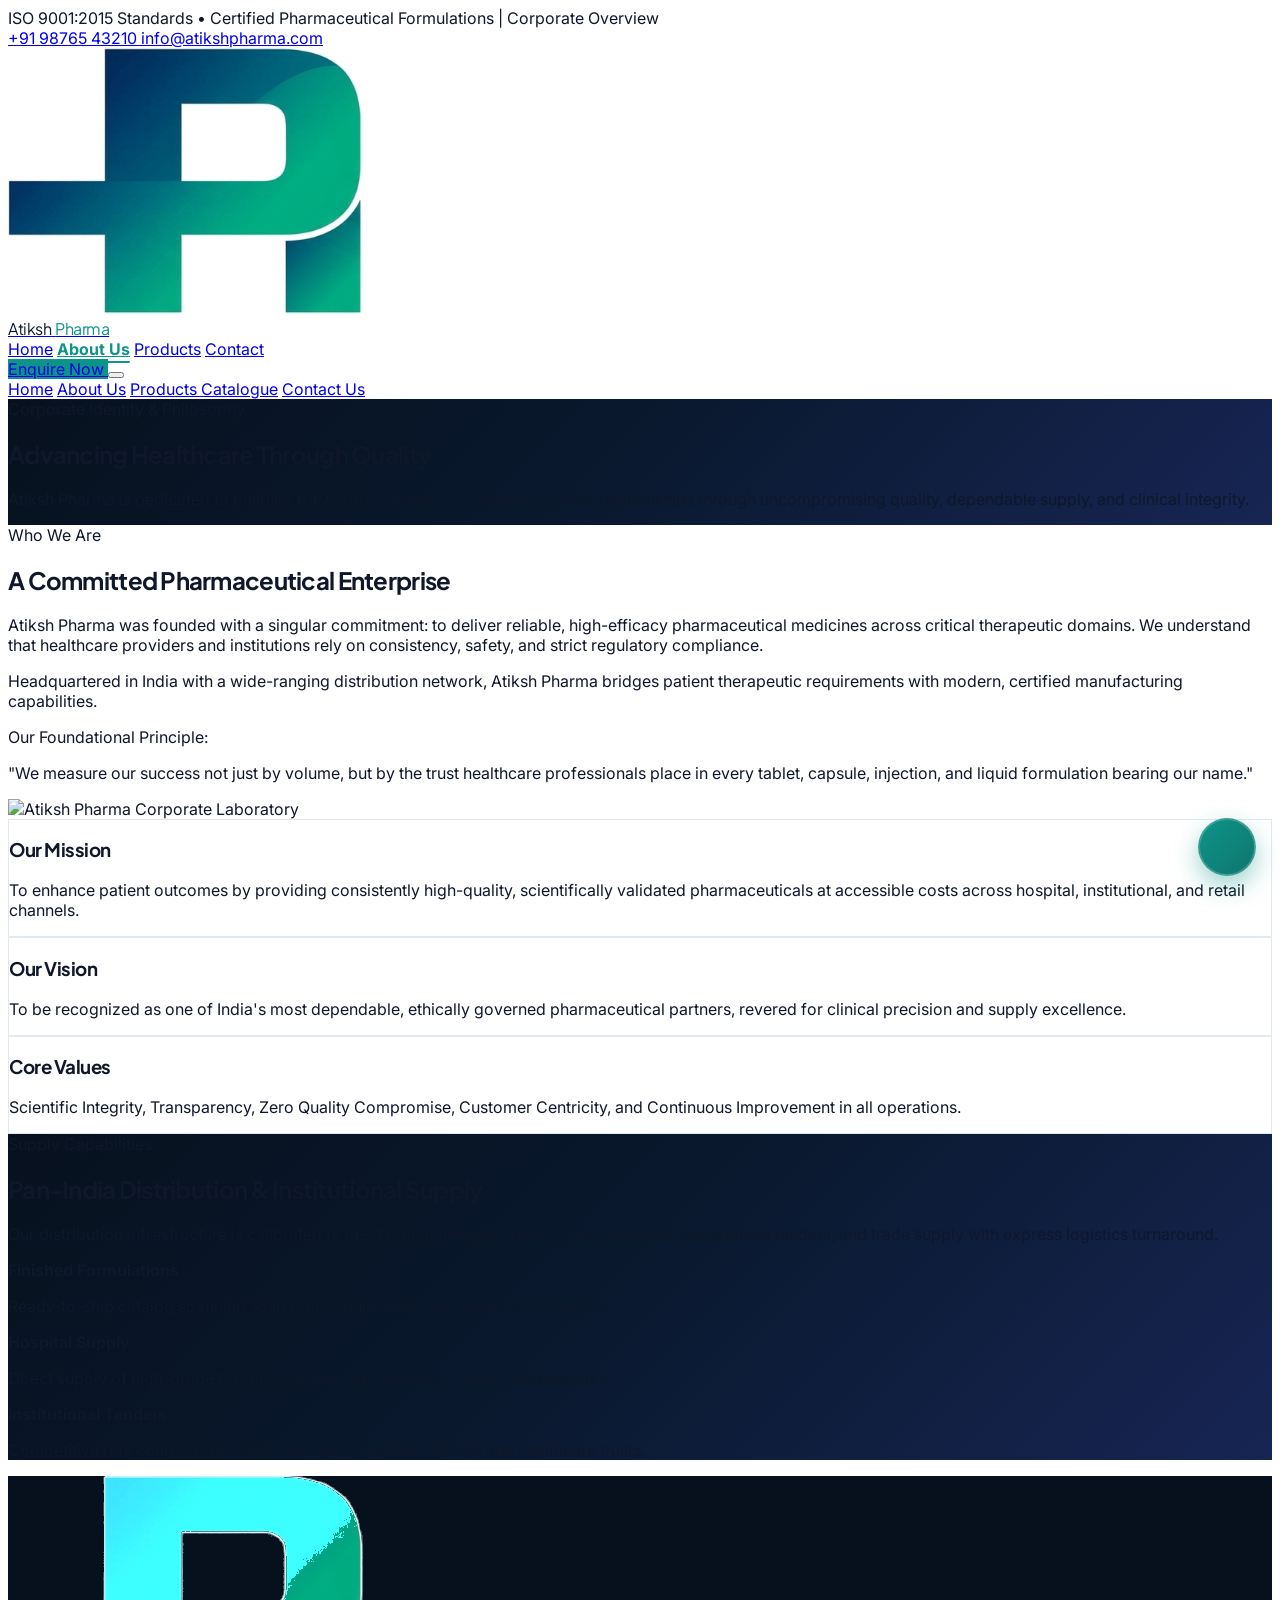
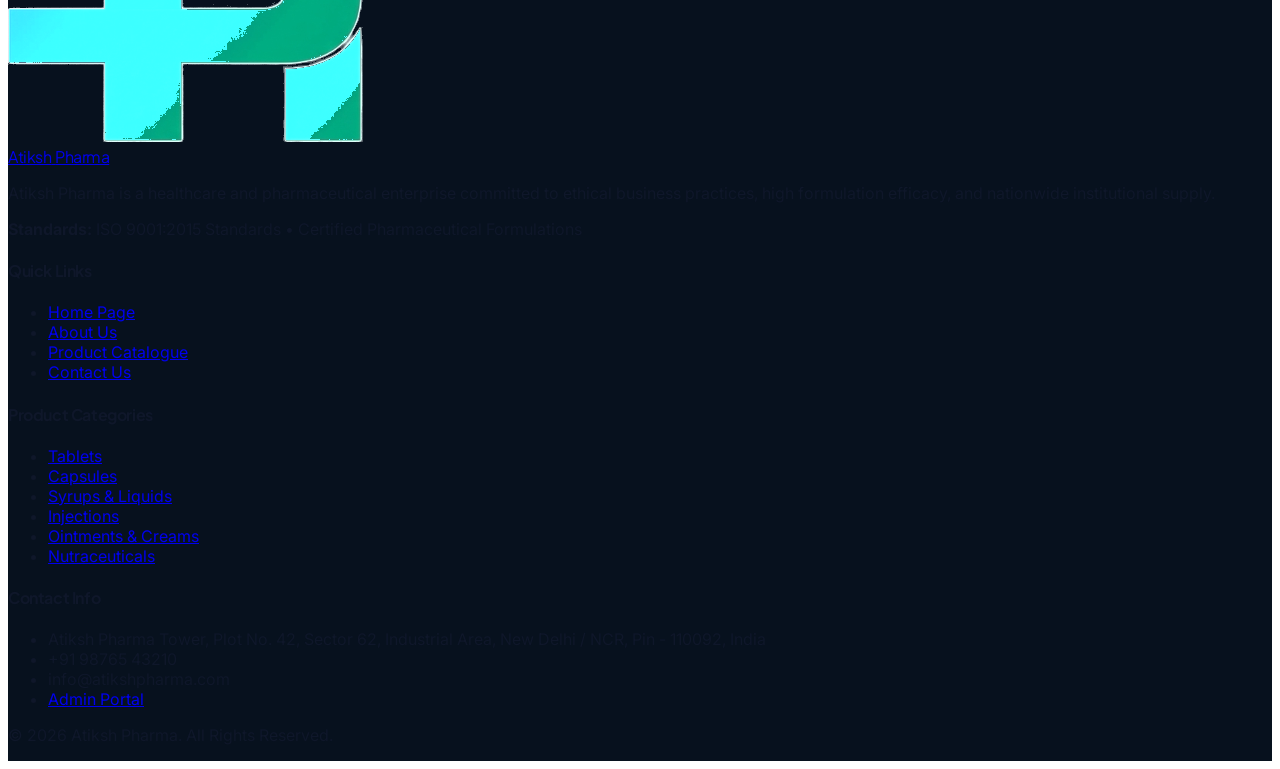
==== about.html @ 2815989f "FILES" ====
<!DOCTYPE html>
<html lang="en">
<head>
  <meta charset="UTF-8">
  <meta name="viewport" content="width=device-width, initial-scale=1.0">
  <title>About Us | Atiksh Pharma — Advancing Healthcare Through Quality</title>
  <meta name="description" content="Discover Atiksh Pharma's mission, quality philosophy, and corporate commitment to delivering high-efficacy certified pharmaceutical formulations.">
  
  <!-- Tailwind CSS CDN -->
  <script src="https://cdn.tailwindcss.com"></script>
  
  <!-- Lucide Icons -->
  <script src="https://unpkg.com/lucide@latest"></script>
  
  <!-- Custom Stylesheet -->
  <link rel="stylesheet" href="css/style.css">
  
  <script>
    tailwind.config = {
      theme: {
        extend: {
          colors: {
            navy: {
              50: '#F0F7FF',
              100: '#E0F2FE',
              800: '#172554',
              900: '#0F172A',
              primary: '#0A192F',
              dark: '#07111E',
            },
            teal: {
              50: '#F0FDFA',
              100: '#CCFBF1',
              200: '#99F6E4',
              500: '#14B8A6',
              600: '#0D9488',
              700: '#0F766E',
              800: '#115E59',
              900: '#134E4A',
            },
            charcoal: '#0F172A',
          }
        }
      }
    }
  </script>
</head>
<body class="bg-white text-slate-800 antialiased flex flex-col min-h-screen">

  <!-- TOP BAR -->
  <div class="bg-navy-dark text-slate-300 text-xs py-2 px-4 border-b border-slate-800/80">
    <div class="max-w-7xl mx-auto flex flex-wrap justify-between items-center gap-2">
      <div class="flex items-center gap-3">
        <span class="inline-flex items-center gap-1.5 text-teal-400 font-semibold">
          <span class="w-2 h-2 rounded-full bg-teal-400 animate-pulse-dot"></span>
          ISO 9001:2015 Standards • Certified Pharmaceutical Formulations
        </span>
        <span class="hidden md:inline text-slate-600">|</span>
        <span class="hidden md:inline text-slate-400">Corporate Overview</span>
      </div>
      <div class="flex items-center gap-6 text-xs font-medium">
        <a href="tel:+919876543210" class="hover:text-teal-400 transition-colors flex items-center gap-1.5">
          <i data-lucide="phone" class="w-3.5 h-3.5 text-teal-400"></i>
          <span>+91 98765 43210</span>
        </a>
        <a href="mailto:info@atikshpharma.com" class="hover:text-teal-400 transition-colors flex items-center gap-1.5">
          <i data-lucide="mail" class="w-3.5 h-3.5 text-teal-400"></i>
          <span>info@atikshpharma.com</span>
        </a>
      </div>
    </div>
  </div>

  <!-- STICKY NAVBAR -->
  <header class="sticky top-0 z-50 bg-white/95 backdrop-blur-md border-b border-slate-200/80 shadow-xs">
    <div class="max-w-7xl mx-auto px-4 sm:px-6 lg:px-8">
      <div class="flex justify-between items-center h-20">
        
        <!-- Logo -->
        <a href="index.html" class="flex items-center gap-3 group py-1">
          <img src="images/symbol.png" alt="Atiksh Pharma" class="h-10 sm:h-12 w-auto object-contain group-hover:scale-105 transition-transform shrink-0">
          <div class="flex flex-col justify-center leading-[1.02]">
            <span class="text-2xl sm:text-[25px] font-black tracking-tight font-brand" style="color: #0A192F;">Atiksh</span>
            <span class="text-2xl sm:text-[25px] font-black tracking-tight font-brand" style="color: #0D9488;">Pharma</span>
          </div>
        </a>

        <!-- Desktop Navigation Links -->
        <nav class="hidden lg:flex items-center gap-7 font-semibold text-sm text-slate-700">
          <a href="index.html" class="nav-link hover:text-navy-primary">Home</a>
          <a href="about.html" class="nav-link active">About Us</a>
          <a href="products.html" class="nav-link hover:text-navy-primary">Products</a>
          
          <a href="contact.html" class="nav-link hover:text-navy-primary">Contact</a>
        </nav>

        <!-- Right CTA & Mobile Hamburger -->
        <div class="flex items-center gap-3">
          <a href="contact.html" class="hidden sm:inline-flex items-center gap-2 px-5 py-2.5 text-xs font-bold text-white rounded-xl shadow-md transition-all hover:bg-teal-700" style="background-color:#0D9488;">
            <i data-lucide="send" class="w-3.5 h-3.5"></i>
            <span>Enquire Now</span>
          </a>

          <button id="mobile-menu-btn" class="lg:hidden p-2 rounded-lg text-slate-700 hover:bg-slate-100" aria-label="Toggle navigation">
            <i data-lucide="menu" class="w-6 h-6"></i>
          </button>
        </div>

      </div>
    </div>

    <!-- Mobile Drawer Menu -->
    <div id="mobile-menu" class="hidden lg:hidden bg-white border-b border-slate-200 px-4 py-4 space-y-2 text-sm font-semibold">
      <a href="index.html" class="block py-2 px-3 text-slate-700 hover:bg-slate-50 rounded-lg">Home</a>
      <a href="about.html" class="block py-2 px-3 text-teal-700 bg-teal-50 rounded-lg">About Us</a>
      <a href="products.html" class="block py-2 px-3 text-slate-700 hover:bg-slate-50 rounded-lg">Products Catalogue</a>
      
      <a href="contact.html" class="block py-2 px-3 text-slate-700 hover:bg-slate-50 rounded-lg">Contact Us</a>
    </div>
  </header>

  <!-- PAGE HERO -->
  <section class="bg-navy-gradient text-white py-16 border-b border-slate-800" style="background: linear-gradient(135deg, #07111E 0%, #0A192F 50%, #172554 100%);">
    <div class="max-w-7xl mx-auto px-4 sm:px-6 lg:px-8">
      <div class="max-w-3xl">
        <span class="text-xs font-bold uppercase tracking-wider text-teal-300 bg-white/10 px-3 py-1 rounded-md inline-block mb-3" data-site-key="aboutHeroBadge">
          Corporate Identity &amp; Philosophy
        </span>
        <h1 class="text-3xl sm:text-5xl font-black font-brand tracking-tight" data-site-key="aboutHeroTitle">
          Advancing Healthcare Through Quality
        </h1>
        <p class="text-slate-300 text-sm sm:text-base mt-2 leading-relaxed" data-site-key="aboutHeroDescription">
          Atiksh Pharma is dedicated to building trustworthy, science-led pharmaceutical relationships through uncompromising quality, dependable supply, and clinical integrity.
        </p>
      </div>
    </div>
  </section>

  <!-- ABOUT DETAILED OVERVIEW -->
  <main class="py-20 bg-white">
    <div class="max-w-7xl mx-auto px-4 sm:px-6 lg:px-8 space-y-20">
      
      <!-- Section 1: Introduction Grid -->
      <div class="grid lg:grid-cols-12 gap-12 items-center">
        <div class="lg:col-span-6 space-y-6">
          <span class="text-xs font-bold uppercase tracking-wider text-teal-700 bg-teal-50 px-3 py-1 rounded-md" data-site-key="aboutWhoBadge">
            Who We Are
          </span>
          <h2 class="text-2xl sm:text-3xl font-extrabold text-slate-900 tracking-tight font-brand" data-site-key="aboutWhoTitle">
            A Committed Pharmaceutical Enterprise
          </h2>
          <p class="text-sm sm:text-base text-slate-600 leading-relaxed" data-site-key="aboutWhoParagraph1">
            Atiksh Pharma was founded with a singular commitment: to deliver reliable, high-efficacy pharmaceutical medicines across critical therapeutic domains. We understand that healthcare providers and institutions rely on consistency, safety, and strict regulatory compliance.
          </p>
          <p class="text-sm sm:text-base text-slate-600 leading-relaxed" data-site-key="aboutWhoParagraph2">
            Headquartered in India with a wide-ranging distribution network, Atiksh Pharma bridges patient therapeutic requirements with modern, certified manufacturing capabilities.
          </p>

          <div class="p-5 rounded-2xl bg-slate-50 border border-slate-200 text-xs text-slate-700 space-y-2">
            <div class="flex items-center gap-2 font-bold text-slate-900">
              <i data-lucide="shield-alert" class="w-4 h-4 text-teal-600"></i>
              <span>Our Foundational Principle:</span>
            </div>
            <p class="italic text-slate-600">
              "We measure our success not just by volume, but by the trust healthcare professionals place in every tablet, capsule, injection, and liquid formulation bearing our name."
            </p>
          </div>
        </div>

        <div class="lg:col-span-6">
          <div class="rounded-3xl overflow-hidden border border-slate-200 shadow-xl bg-slate-100 relative">
            <img src="https://images.unsplash.com/photo-1584017911766-d451b3d0e843?w=800&auto=format&fit=crop&q=80" alt="Atiksh Pharma Corporate Laboratory" data-site-key="aboutWhoImage" class="w-full h-96 object-cover">
          </div>
        </div>
      </div>

      <!-- Section 2: Mission, Vision, Values -->
      <div class="grid sm:grid-cols-3 gap-8">
        
        <div class="p-8 rounded-3xl bg-slate-50 border border-slate-200 flex flex-col justify-between pharma-card">
          <div>
            <div class="w-12 h-12 rounded-2xl bg-teal-50 text-teal-700 flex items-center justify-center mb-6">
              <i data-lucide="target" class="w-6 h-6"></i>
            </div>
            <h3 class="text-lg font-bold text-slate-900 mb-2" data-site-key="aboutMissionTitle">Our Mission</h3>
            <p class="text-xs text-slate-600 leading-relaxed" data-site-key="aboutMissionText">
              To enhance patient outcomes by providing consistently high-quality, scientifically validated pharmaceuticals at accessible costs across hospital, institutional, and retail channels.
            </p>
          </div>
        </div>

        <div class="p-8 rounded-3xl bg-slate-50 border border-slate-200 flex flex-col justify-between pharma-card">
          <div>
            <div class="w-12 h-12 rounded-2xl bg-teal-50 text-teal-700 flex items-center justify-center mb-6">
              <i data-lucide="eye" class="w-6 h-6"></i>
            </div>
            <h3 class="text-lg font-bold text-slate-900 mb-2" data-site-key="aboutVisionTitle">Our Vision</h3>
            <p class="text-xs text-slate-600 leading-relaxed" data-site-key="aboutVisionText">
              To be recognized as one of India's most dependable, ethically governed pharmaceutical partners, revered for clinical precision and supply excellence.
            </p>
          </div>
        </div>

        <div class="p-8 rounded-3xl bg-slate-50 border border-slate-200 flex flex-col justify-between pharma-card">
          <div>
            <div class="w-12 h-12 rounded-2xl bg-teal-50 text-teal-700 flex items-center justify-center mb-6">
              <i data-lucide="gem" class="w-6 h-6"></i>
            </div>
            <h3 class="text-lg font-bold text-slate-900 mb-2" data-site-key="aboutValuesTitle">Core Values</h3>
            <p class="text-xs text-slate-600 leading-relaxed" data-site-key="aboutValuesText">
              Scientific Integrity, Transparency, Zero Quality Compromise, Customer Centricity, and Continuous Improvement in all operations.
            </p>
          </div>
        </div>

      </div>

      <!-- Section 3: Operations & Distribution Reach -->
      <div class="p-8 sm:p-12 rounded-3xl bg-navy-gradient text-white border border-slate-800" style="background: linear-gradient(135deg, #07111E 0%, #0A192F 50%, #172554 100%);">
        <div class="max-w-3xl mb-8">
          <span class="text-xs font-bold uppercase tracking-wider text-teal-400 bg-white/10 px-3 py-1 rounded-md inline-block mb-3">
            Supply Capabilities
          </span>
          <h2 class="text-2xl sm:text-3xl font-black font-brand">
            Pan-India Distribution &amp; Institutional Supply
          </h2>
          <p class="text-slate-300 text-xs sm:text-sm mt-2 leading-relaxed">
            Our distribution infrastructure is calibrated to meet urgent hospital inventory requirements, government tenders, and trade supply with express logistics turnaround.
          </p>
        </div>

        <div class="grid sm:grid-cols-3 gap-6 text-xs">
          <div class="p-4 rounded-xl bg-white/5 border border-white/10">
            <strong class="text-teal-300 block mb-1 text-sm font-bold">Finished Formulations</strong>
            <p class="text-slate-300">Ready-to-ship catalog spanning solid orals, liquid orals, injectables, and topicals.</p>
          </div>
          <div class="p-4 rounded-xl bg-white/5 border border-white/10">
            <strong class="text-teal-300 block mb-1 text-sm font-bold">Hospital Supply</strong>
            <p class="text-slate-300">Direct supply of high-grade formulations for multi-specialty healthcare networks.</p>
          </div>
          <div class="p-4 rounded-xl bg-white/5 border border-white/10">
            <strong class="text-teal-300 block mb-1 text-sm font-bold">Institutional Tenders</strong>
            <p class="text-slate-300">Competitive rate contracts for multi-specialty hospital networks and healthcare trusts.</p>
          </div>
        </div>
      </div>

    </div>
  </main>

  <!-- PREMIUM DARK FOOTER -->
  <footer class="bg-navy-dark text-slate-300 text-xs pt-16 pb-8 border-t border-slate-800" style="background-color:#07111E;">
    <div class="max-w-7xl mx-auto px-4 sm:px-6 lg:px-8">
      
      <div class="grid grid-cols-1 md:grid-cols-2 lg:grid-cols-5 gap-10 pb-12 border-b border-slate-800/80">
        
        <!-- Company Info -->
        <div class="lg:col-span-2 space-y-4">
          <a href="index.html" class="flex items-center gap-3 group">
            <img src="images/symbol-light.png" alt="Atiksh Pharma" class="h-10 sm:h-11 w-auto object-contain shrink-0">
            <div class="flex flex-col justify-center leading-[1.02]">
              <span class="text-2xl sm:text-[25px] font-black tracking-tight text-white font-brand">Atiksh</span>
              <span class="text-2xl sm:text-[25px] font-black tracking-tight text-teal-400 font-brand">Pharma</span>
            </div>
          </a>
          <p class="text-xs text-slate-400 leading-relaxed max-w-sm">
            Atiksh Pharma is a healthcare and pharmaceutical enterprise committed to ethical business practices, high formulation efficacy, and nationwide institutional supply.
          </p>
          <div class="pt-1 text-[11px] text-slate-400 space-y-1">
            <p><strong>Standards:</strong> <span data-site-key="footerStandards">ISO 9001:2015 Standards • Certified Pharmaceutical Formulations</span></p>
          </div>
        </div>

        <div>
          <h4 class="text-white font-bold text-xs uppercase tracking-wider mb-4">Quick Links</h4>
          <ul class="space-y-2.5">
            <li><a href="index.html" class="hover:text-teal-300 transition-colors">Home Page</a></li>
            <li><a href="about.html" class="hover:text-teal-300 transition-colors">About Us</a></li>
            <li><a href="products.html" class="hover:text-teal-300 transition-colors">Product Catalogue</a></li>
            <li><a href="contact.html" class="hover:text-teal-300 transition-colors">Contact Us</a></li>
          </ul>
        </div>

        <div>
          <h4 class="text-white font-bold text-xs uppercase tracking-wider mb-4">Product Categories</h4>
          <ul class="space-y-2.5">
            <li><a href="products.html?category=tablet" class="hover:text-teal-300 transition-colors">Tablets</a></li>
            <li><a href="products.html?category=capsule" class="hover:text-teal-300 transition-colors">Capsules</a></li>
            <li><a href="products.html?category=syrup" class="hover:text-teal-300 transition-colors">Syrups &amp; Liquids</a></li>
            <li><a href="products.html?category=inject" class="hover:text-teal-300 transition-colors">Injections</a></li>
            <li><a href="products.html?category=derma" class="hover:text-teal-300 transition-colors">Ointments &amp; Creams</a></li>
            <li><a href="products.html?category=nutra" class="hover:text-teal-300 transition-colors">Nutraceuticals</a></li>
          </ul>
        </div>

        <div>
          <h4 class="text-white font-bold text-xs uppercase tracking-wider mb-4">Contact Info</h4>
          <ul class="space-y-2.5">
            <li class="flex items-start gap-2">
              <i data-lucide="map-pin" class="w-4 h-4 text-teal-400 shrink-0 mt-0.5"></i>
              <span class="text-slate-400 site-address" data-site-key="address">Sector 62, Industrial Area, New Delhi / NCR, India</span>
            </li>
            <li class="flex items-center gap-2">
              <i data-lucide="phone" class="w-4 h-4 text-teal-400 shrink-0"></i>
              <span class="text-slate-400 site-phone" data-site-key="phone">+91 98765 43210</span>
            </li>
            <li class="flex items-center gap-2">
              <i data-lucide="mail" class="w-4 h-4 text-teal-400 shrink-0"></i>
              <span class="text-slate-400 site-email" data-site-key="email">info@atikshpharma.com</span>
            </li>
            <li class="pt-2">
              <a href="admin.html" class="inline-flex items-center gap-1.5 text-[11px] font-bold text-teal-300 hover:text-white bg-slate-900 border border-slate-700 px-3 py-1.5 rounded-lg transition-colors">
                <i data-lucide="lock" class="w-3 h-3"></i> Admin Portal
              </a>
            </li>
          </ul>
        </div>

      </div>

      <div class="pt-8 flex flex-col sm:flex-row items-center justify-between text-xs text-slate-500 gap-4">
        <p>© <span class="current-year">2026</span> Atiksh Pharma. All Rights Reserved.</p>
      </div>

    </div>
  </footer>

  <!-- Floating WhatsApp Action Button -->
  <a href="https://wa.me/919876543210?text=Hello%20Atiksh%20Pharma%2C%20I%20am%20interested%20in%20your%20pharmaceutical%20products." target="_blank" rel="noopener noreferrer" class="whatsapp-float shadow-xl" aria-label="Chat on WhatsApp">
    <i data-lucide="message-circle" class="w-6 h-6"></i>
  </a>

  <!-- Scripts -->
  <script src="js/site-config.js"></script>
  <script src="js/site-renderer.js"></script>
  <script src="js/products-data.js"></script>
  <script src="js/main.js"></script>
</body>
</html>
---- css/style.css ----
/* Atiksh Pharma - Premium Corporate Navy & Teal Visual Identity */
@charset "UTF-8";

/* Custom Typography Import */
@import url('https://fonts.googleapis.com/css2?family=Inter:wght@300;400;500;600;700;800&family=Plus+Jakarta+Sans:wght@500;600;700;800;900&family=Space+Grotesk:wght@600;700;800&display=swap');

:root {
  --color-primary-navy: #0A192F;
  --color-navy-dark: #07111E;
  --color-navy-light: #1E3A8A;
  --color-teal-primary: #0D9488;
  --color-teal-light: #14B8A6;
  --color-teal-soft: #F0FDFA;
  --color-teal-border: #CCFBF1;
  --color-bg-light: #F8FAFC;
  --color-bg-alt: #F1F5F9;
  --color-charcoal: #0F172A;
  --color-slate-muted: #64748B;
  --color-border-subtle: #E2E8F0;
}

/* Typography & Base Reset */
html {
  scroll-behavior: smooth;
  font-family: 'Inter', system-ui, -apple-system, BlinkMacSystemFont, 'Segoe UI', Roboto, Oxygen, Ubuntu, Cantarell, sans-serif;
  color: var(--color-charcoal);
  background-color: #ffffff;
}

body {
  overflow-x: hidden;
  display: flex;
  flex-direction: column;
  min-height: 100vh;
}

h1, h2, h3, h4, h5, h6, .font-heading {
  font-family: 'Plus Jakarta Sans', 'Inter', sans-serif;
  letter-spacing: -0.025em;
}

.font-brand {
  font-family: 'Plus Jakarta Sans', 'Space Grotesk', sans-serif;
  letter-spacing: -0.03em;
}

/* Custom Scrollbar */
::-webkit-scrollbar {
  width: 8px;
  height: 8px;
}
::-webkit-scrollbar-track {
  background: #F1F5F9;
}
::-webkit-scrollbar-thumb {
  background: #94A3B8;
  border-radius: 4px;
}
::-webkit-scrollbar-thumb:hover {
  background: #0D9488;
}

/* Gradients */
.bg-navy-gradient {
  background: linear-gradient(135deg, #07111E 0%, #0A192F 50%, #172554 100%);
}

.bg-hero-gradient {
  background: radial-gradient(circle at 85% 20%, rgba(13, 148, 136, 0.15) 0%, transparent 40%),
              radial-gradient(circle at 10% 80%, rgba(30, 58, 138, 0.25) 0%, transparent 45%),
              linear-gradient(135deg, #060D17 0%, #0A192F 55%, #0F2744 100%);
}

.bg-teal-gradient {
  background: linear-gradient(135deg, #0D9488 0%, #0F766E 100%);
}

.bg-card-gradient {
  background: linear-gradient(180deg, #FFFFFF 0%, #F8FAFC 100%);
}

.text-gradient-teal {
  background: linear-gradient(135deg, #14B8A6 0%, #2DD4BF 100%);
  -webkit-background-clip: text;
  -webkit-text-fill-color: transparent;
}

.text-gradient-navy {
  background: linear-gradient(135deg, #0A192F 0%, #1E3A8A 100%);
  -webkit-background-clip: text;
  -webkit-text-fill-color: transparent;
}

/* Scientific Grid Background Pattern */
.bg-science-grid {
  background-size: 32px 32px;
  background-image: 
    linear-gradient(to right, rgba(226, 232, 240, 0.6) 1px, transparent 1px),
    linear-gradient(to bottom, rgba(226, 232, 240, 0.6) 1px, transparent 1px);
}

.bg-science-grid-dark {
  background-size: 36px 36px;
  background-image: 
    linear-gradient(to right, rgba(255, 255, 255, 0.04) 1px, transparent 1px),
    linear-gradient(to bottom, rgba(255, 255, 255, 0.04) 1px, transparent 1px);
}

/* Navigation Link Underline Animation */
.nav-link {
  position: relative;
  transition: color 0.2s ease;
}
.nav-link::after {
  content: '';
  position: absolute;
  bottom: -4px;
  left: 0;
  width: 0%;
  height: 2px;
  background-color: #0D9488;
  transition: width 0.25s cubic-bezier(0.16, 1, 0.3, 1);
  border-radius: 2px;
}
.nav-link:hover::after,
.nav-link.active::after {
  width: 100%;
}
.nav-link.active {
  color: #0D9488;
  font-weight: 700;
}

/* Cards & Interactions */
.pharma-card {
  transition: all 0.3s cubic-bezier(0.16, 1, 0.3, 1);
  border: 1px solid var(--color-border-subtle);
}
.pharma-card:hover {
  transform: translateY(-4px);
  box-shadow: 0 16px 32px -8px rgba(10, 25, 47, 0.08), 0 4px 12px rgba(13, 148, 136, 0.04);
  border-color: #99F6E4;
}

.therapeutic-card {
  transition: all 0.3s cubic-bezier(0.16, 1, 0.3, 1);
  border: 1px solid #E2E8F0;
}
.therapeutic-card:hover {
  transform: translateY(-4px);
  border-color: #0D9488;
  box-shadow: 0 12px 28px -6px rgba(13, 148, 136, 0.12);
}
.therapeutic-card:hover .therapeutic-icon {
  background-color: #0D9488;
  color: #FFFFFF;
  transform: scale(1.05);
}

/* Category Filter Pill */
.filter-pill {
  transition: all 0.2s ease;
  cursor: pointer;
  white-space: nowrap;
}
.filter-pill:hover {
  background-color: #F1F5F9;
  border-color: #CBD5E1;
}
.filter-pill.active {
  background-color: #0A192F;
  color: #FFFFFF;
  border-color: #0A192F;
  box-shadow: 0 4px 12px rgba(10, 25, 47, 0.15);
}

/* Forms & Inputs Focus */
input:focus, select:focus, textarea:focus {
  outline: none !important;
  border-color: #0D9488 !important;
  box-shadow: 0 0 0 3px rgba(13, 148, 136, 0.15) !important;
}

/* Badges for Dosage Formats */
.badge-tablet {
  background-color: #EFF6FF;
  color: #1D4ED8;
  border: 1px solid #BFDBFE;
}
.badge-capsule {
  background-color: #F0FDF4;
  color: #15803D;
  border: 1px solid #BBF7D0;
}
.badge-syrup {
  background-color: #FDF4FF;
  color: #A21CAF;
  border: 1px solid #F5D0FE;
}
.badge-injection {
  background-color: #FFF1F2;
  color: #BE123C;
  border: 1px solid #FECDD3;
}
.badge-derma {
  background-color: #FFFBEB;
  color: #B45309;
  border: 1px solid #FDE68A;
}
.badge-nutra {
  background-color: #F0FDFA;
  color: #0F766E;
  border: 1px solid #99F6E4;
}

/* Floating WhatsApp Button */
.whatsapp-float {
  position: fixed;
  bottom: 24px;
  right: 24px;
  width: 54px;
  height: 54px;
  background: linear-gradient(135deg, #0D9488 0%, #0F766E 100%);
  color: #ffffff;
  border-radius: 50%;
  display: flex;
  align-items: center;
  justify-content: center;
  box-shadow: 0 10px 25px rgba(13, 148, 136, 0.4);
  z-index: 999;
  transition: all 0.3s cubic-bezier(0.16, 1, 0.3, 1);
  text-decoration: none;
  border: 2px solid rgba(255, 255, 255, 0.2);
}
.whatsapp-float:hover {
  transform: scale(1.08) rotate(5deg);
  box-shadow: 0 14px 30px rgba(13, 148, 136, 0.55);
}

/* Live Pulse Animation */
@keyframes pulseDot {
  0%, 100% {
    opacity: 1;
    transform: scale(1);
  }
  50% {
    opacity: 0.4;
    transform: scale(1.3);
  }
}
.animate-pulse-dot {
  animation: pulseDot 2s cubic-bezier(0.4, 0, 0.6, 1) infinite;
}

/* Fade In Up Entrance */
@keyframes fadeInUp {
  from {
    opacity: 0;
    transform: translateY(20px);
  }
  to {
    opacity: 1;
    transform: translateY(0);
  }
}
.animate-fade-in-up {
  animation: fadeInUp 0.6s cubic-bezier(0.16, 1, 0.3, 1) forwards;
}

/* Modal Backdrops */
.modal-overlay {
  position: fixed;
  inset: 0;
  background-color: rgba(10, 25, 47, 0.7);
  backdrop-filter: blur(6px);
  -webkit-backdrop-filter: blur(6px);
  z-index: 100;
  display: flex;
  align-items: center;
  justify-content: center;
  padding: 1rem;
}
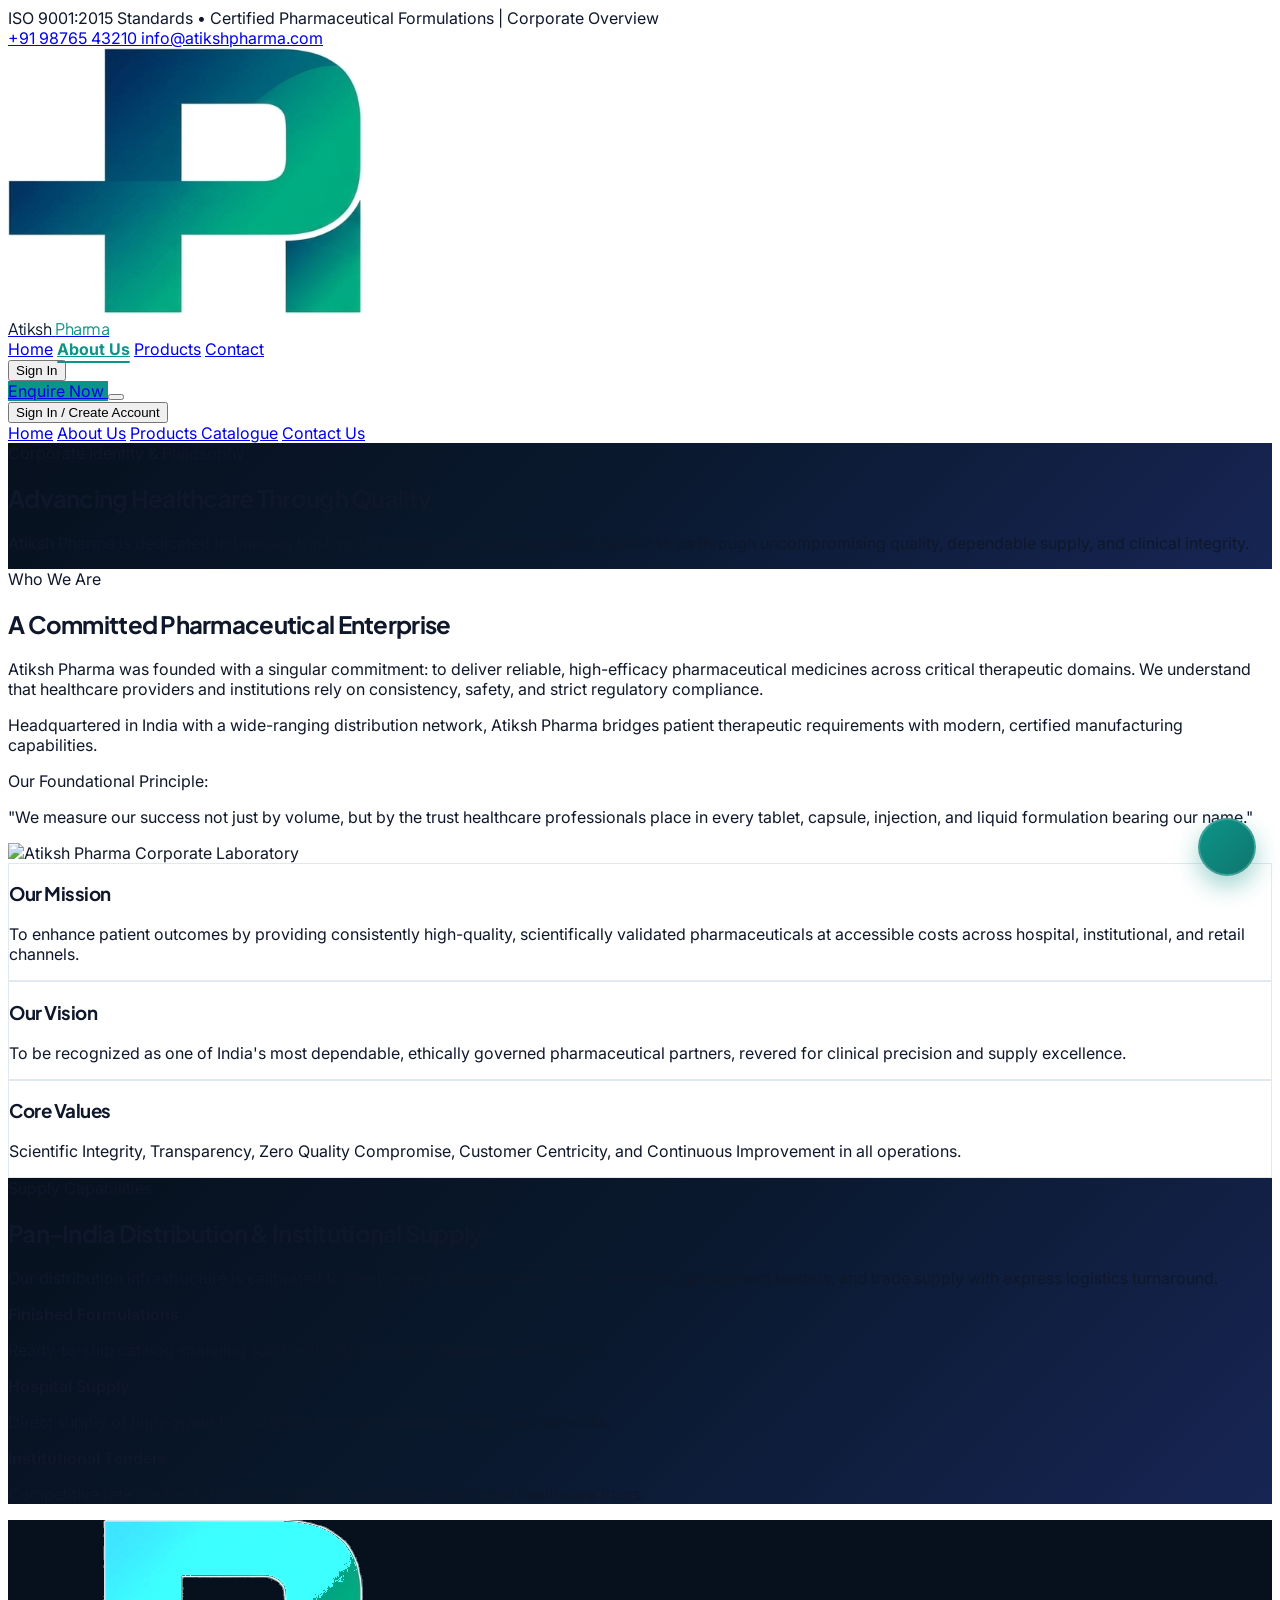
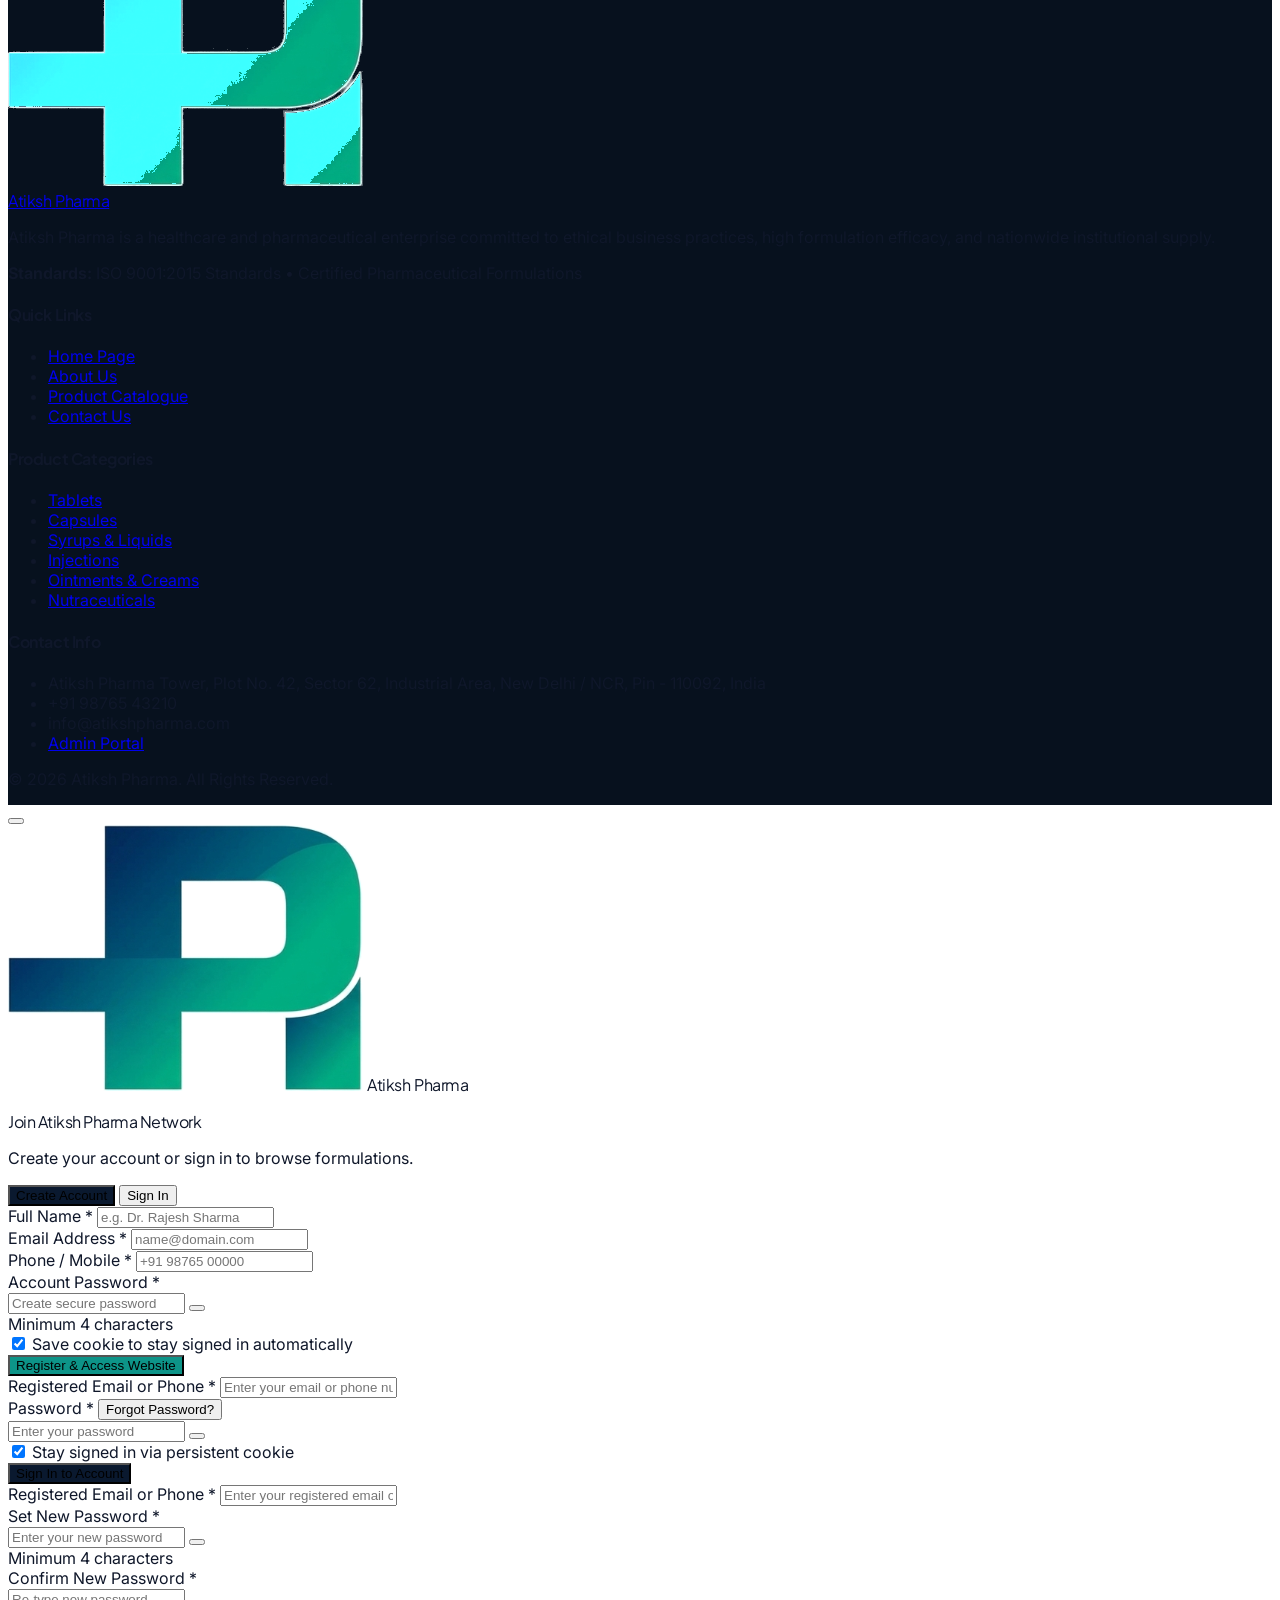
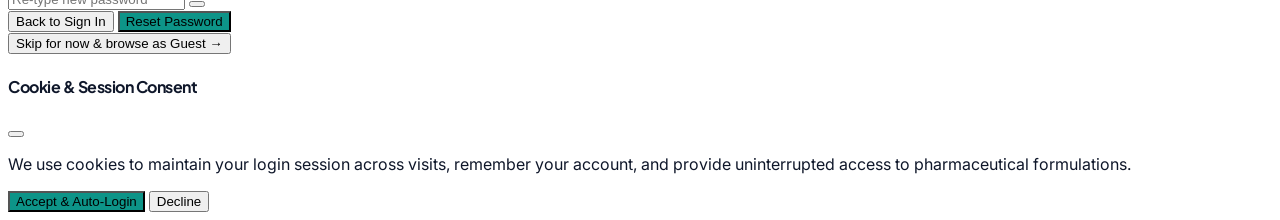
==== commit b72a17a8: "final" ====
--- a/about.html
+++ b/about.html
@@ -96,6 +96,14 @@
 
         <!-- Right CTA & Mobile Hamburger -->
         <div class="flex items-center gap-3">
+          <!-- User Profile / Sign In Container -->
+          <div id="public-nav-auth-container" class="flex items-center gap-2">
+            <button type="button" data-open-auth-modal="signin" onclick="openVisitorAuthModal('signin'); return false;" class="inline-flex items-center gap-1.5 px-3.5 py-2 text-xs font-bold text-slate-700 hover:text-teal-700 bg-slate-100 hover:bg-slate-200/80 rounded-xl transition-all border border-slate-200 cursor-pointer shadow-xs">
+              <i data-lucide="user" class="w-3.5 h-3.5 text-teal-600"></i>
+              <span>Sign In</span>
+            </button>
+          </div>
+
           <a href="contact.html" class="hidden sm:inline-flex items-center gap-2 px-5 py-2.5 text-xs font-bold text-white rounded-xl shadow-md transition-all hover:bg-teal-700" style="background-color:#0D9488;">
             <i data-lucide="send" class="w-3.5 h-3.5"></i>
             <span>Enquire Now</span>
@@ -111,6 +119,13 @@
 
     <!-- Mobile Drawer Menu -->
     <div id="mobile-menu" class="hidden lg:hidden bg-white border-b border-slate-200 px-4 py-4 space-y-2 text-sm font-semibold">
+      <!-- Mobile Auth Container -->
+      <div id="mobile-nav-auth-container" class="pb-2 mb-2 border-b border-slate-100">
+        <button type="button" data-open-auth-modal="signin" onclick="openVisitorAuthModal('signin'); return false;" class="w-full py-2.5 px-3 text-xs font-bold text-teal-800 bg-teal-50 hover:bg-teal-100 border border-teal-200 rounded-xl flex items-center justify-center gap-2 transition-colors cursor-pointer">
+          <i data-lucide="user" class="w-3.5 h-3.5 text-teal-600"></i>
+          <span>Sign In / Create Account</span>
+        </button>
+      </div>
       <a href="index.html" class="block py-2 px-3 text-slate-700 hover:bg-slate-50 rounded-lg">Home</a>
       <a href="about.html" class="block py-2 px-3 text-teal-700 bg-teal-50 rounded-lg">About Us</a>
       <a href="products.html" class="block py-2 px-3 text-slate-700 hover:bg-slate-50 rounded-lg">Products Catalogue</a>
@@ -333,6 +348,7 @@
   <!-- Scripts -->
   <script src="js/site-config.js"></script>
   <script src="js/site-renderer.js"></script>
+  <script src="js/visitor-auth.js"></script>
   <script src="js/products-data.js"></script>
   <script src="js/main.js"></script>
 </body>
--- a/css/style.css
+++ b/css/style.css
@@ -280,3 +280,19 @@
   justify-content: center;
   padding: 1rem;
 }
+
+/* Hide scrollbar utility */
+.no-scrollbar::-webkit-scrollbar,
+#visitor-auth-modal::-webkit-scrollbar,
+#visitor-auth-modal *::-webkit-scrollbar {
+  display: none !important;
+  width: 0 !important;
+  height: 0 !important;
+}
+.no-scrollbar,
+#visitor-auth-modal,
+#visitor-auth-modal * {
+  -ms-overflow-style: none !important;
+  scrollbar-width: none !important;
+}
+
